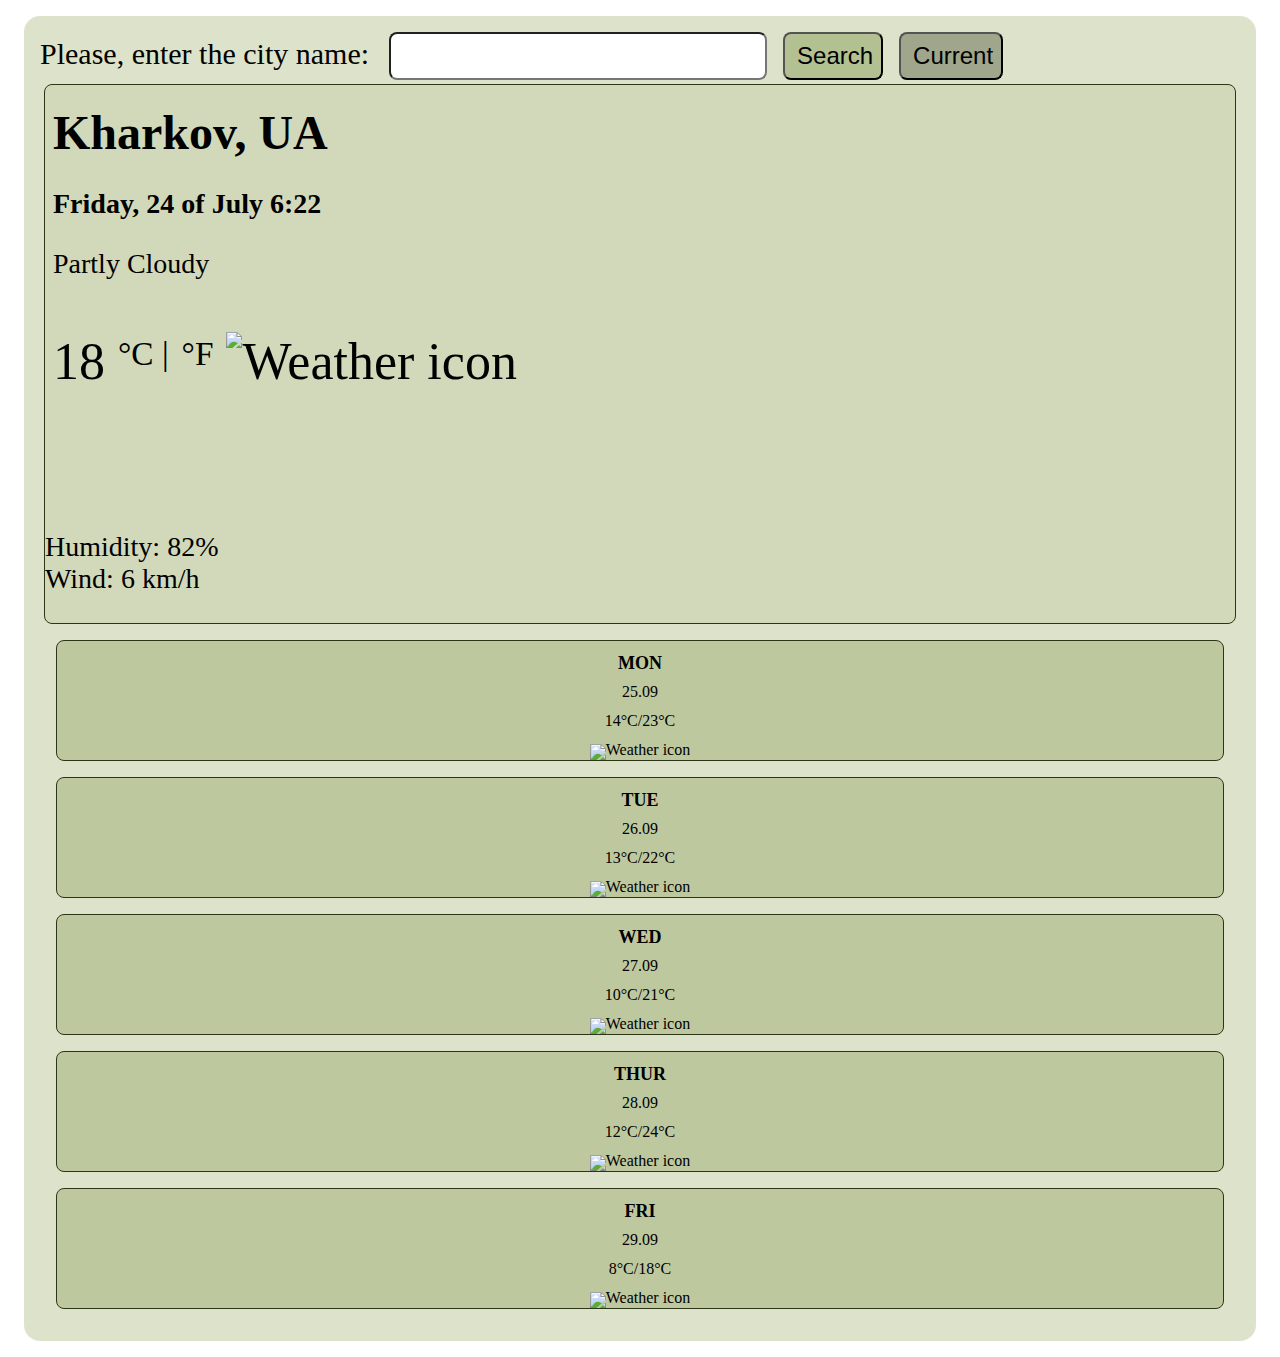
==== index.html @ f6dae7e9 "first commit" ====
<!DOCTYPE html>
<html lang="en">
  <head>
    <meta charset="UTF-8" />
    <meta name="viewport" content="width=device-width, initial-scale=1.0" />
    <title>Weather forecast</title>
    <link
      href="https://cdn.jsdelivr.net/npm/bootstrap@5.3.2/dist/css/bootstrap.min.css"
      rel="stylesheet"
      integrity="sha384-T3c6CoIi6uLrA9TneNEoa7RxnatzjcDSCmG1MXxSR1GAsXEV/Dwwykc2MPK8M2HN"
      crossorigin="anonymous"
    />
    <script src="https://unpkg.com/axios@1.1.2/dist/axios.min.js"></script>
    <link rel="stylesheet" href="styles/styles.css" />
  </head>
  <body>
    <div class="container">
      <main class="wraper">
        <form action="" id="search-form">
          <label for="city-name" class="label-sity-name"
            >Please, enter the city name:</label
          >
          <input
            type="text"
            class="form-text"
            name="city"
            id="city-name-input"
          />
          <input
            type="submit"
            class="button-search"
            value="Search"
            id="button-search-input"
          />
          <input
            type="button"
            class="button-current"
            value="Current"
            id="button-current-input"
          />
        </form>

        <div class="row main-window">
          <div class="col-8">
            <h1 class="city">
              <span id="current-city"> Kharkov</span>,
              <span id="current-country"> UA</span>
            </h1>
            <p class="current-date" id="demo">Sunday, 24 of September 22:00</p>
            <p class="sky" id="sky">Partly cloudy</p>
            <p class="temperature">
              <span id="temperature-value"> 18 </span>
              <span class="units">
                <a href="#" class="celsius-link-a" id="celsius-link"
                  ><sup> °C |</sup></a
                >
                <a href="#" class="celsius-link-a" id="fahrenheit-link"
                  ><sup>°F</sup></a
                >
              </span>
              <img
                class="img-main"
                src="https://cdn.icon-icons.com/icons2/2533/PNG/96/sun_weather_icon_152003.png"
                alt="Weather icon"
                width="120"
              />
            </p>
          </div>
          <div class="col-4 humidity">
            <p>
              Humidity: <span id="humidity"> 82</span>% <br />
              Wind: <span id="wind"> 6 </span>km/h
            </p>
          </div>
        </div>

        <div class="row">
          <div class="col">
            <h2 class="day-of-week">MON</h2>
            <p>25.09</p>
            <p>14°C/23°C</p>
            <img
              src="https://cdn.icon-icons.com/icons2/2533/PNG/96/sun_weather_icon_152003.png"
              alt="Weather icon"
            />
          </div>
          <div class="col">
            <h2 class="day-of-week">TUE</h2>
            <p>26.09</p>
            <p>13°C/22°C</p>
            <img
              src="https://cdn.icon-icons.com/icons2/2533/PNG/96/sunny_weather_icon_152004.png"
              alt="Weather icon"
            />
          </div>
          <div class="col">
            <h2 class="day-of-week">WED</h2>
            <p>27.09</p>
            <p>10°C/21°C</p>
            <img
              src="https://cdn.icon-icons.com/icons2/2533/PNG/96/sunny_weather_icon_152004.png"
              alt="Weather icon"
            />
          </div>
          <div class="col">
            <h2 class="day-of-week">THUR</h2>
            <p>28.09</p>
            <p>12°C/24°C</p>
            <img
              src="https://cdn.icon-icons.com/icons2/2533/PNG/96/rain_weather_icon_151998.png"
              alt="Weather icon"
            />
          </div>
          <div class="col">
            <h2 class="day-of-week">FRI</h2>
            <p>29.09</p>
            <p>8°C/18°C</p>
            <img
              src="https://cdn.icon-icons.com/icons2/2533/PNG/96/lightning_weather_icon_151999.png"
              alt="Weather icon"
            />
          </div>
        </div>
      </main>
    </div>
    <script src="scripts/date.js"></script>
  </body>
</html>
---- styles/styles.css ----
body {
  background-image: url("https://media.istockphoto.com/id/517188688/ru/%D1%84%D0%BE%D1%82%D0%BE/%D0%B3%D0%BE%D1%80%D0%BD%D1%8B%D0%B9-%D0%BB%D0%B0%D0%BD%D0%B4%D1%88%D0%B0%D1%84%D1%82.jpg?s=612x612&w=0&k=20&c=6Qfb5YCLIkiq_hYxRmTj8t2FWwr4Yrdq2CRGVwj5Ymk=");
  background-attachment: fixed;
  background-size: cover;
}
.wraper {
  background: rgba(141, 163, 80, 0.3);
  margin: 16px;
  padding: 16px;
  border-radius: 16px;
}
.form-text {
  size: 40;
  width: 350px;
  padding: 8px;
  padding-left: 16px;
  border-radius: 8px;
  font-size: 24px;
  margin-left: 16px;
  color: #000;
}
.label-sity-name {
  font-size: 30px;
}
.button-search {
  background-color: rgba(118, 139, 60, 0.4);
  padding: 8px;
  padding-left: 12px;
  border-radius: 8px;
  font-size: 24px;
  margin-left: 12px;
}
.button-current {
  background-color: rgba(67, 75, 45, 0.4);
  padding: 8px;
  padding-left: 12px;
  border-radius: 8px;
  font-size: 24px;
  margin-left: 12px;
}
.main-window {
  border: 1px solid rgb(45, 53, 23);
  border-radius: 8px;
  background: rgba(118, 139, 60, 0.1);
  margin: 4px;
}
.city {
  font-size: 48px;
  margin: 8px;
  margin-top: 20px;
  text-transform: capitalize;
}
.current-date {
  font-size: 28px;
  margin-left: 8px;
  font-weight: 600;
}
.sky {
  font-size: 28px;
  margin-left: 8px;
  text-transform: capitalize;
}
.temperature {
  font-size: 52px;
  margin-left: 8px;
}
.celsius-link-a {
  font-size: 40px;
  text-decoration: none;
  color: #000;
}
.celsius-link-a:hover {
  color: #0a350f;
  text-decoration: underline;
}
.humidity {
  padding-top: 60px;
  font-size: 28px;
}
.col {
  border: 1px solid rgb(45, 53, 23);
  border-radius: 8px;
  background: rgba(118, 139, 60, 0.3);
  margin: 16px;
  text-align: center;
  line-height: 0.8;
  color: #000;
}
.col:hover {
  line-height: 0.8;
  font-size: 24px;
  font-weight: 600;
  background: rgba(118, 139, 60, 0.6);
}
.day-of-week {
  font-size: 18px;
}
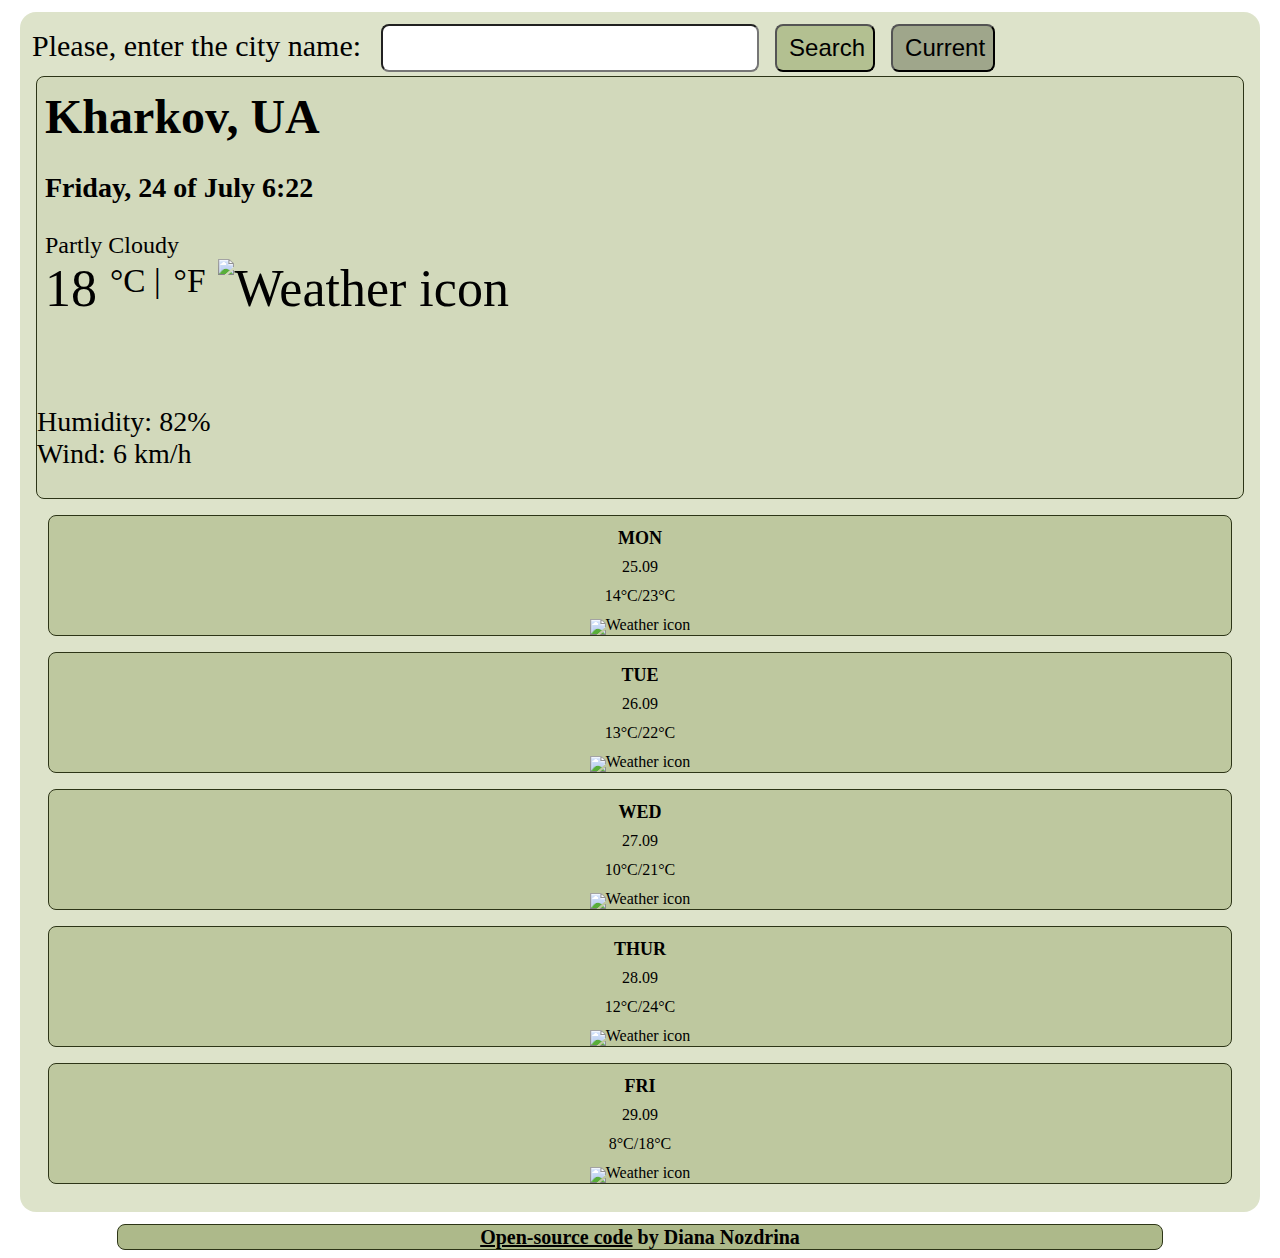
==== commit e52b63a1: "add github link" ====
--- a/index.html
+++ b/index.html
@@ -62,7 +62,7 @@
                 class="img-main"
                 src="https://cdn.icon-icons.com/icons2/2533/PNG/96/sun_weather_icon_152003.png"
                 alt="Weather icon"
-                width="120"
+                width="100"
               />
             </p>
           </div>
@@ -123,6 +123,14 @@
         </div>
       </main>
     </div>
+    <footer class="footer">
+      <a
+        class="githab"
+        href="https://github.com/NozdrinaDiana/Weather-project-new"
+        >Open-source code</a
+      >
+      by Diana Nozdrina
+    </footer>
     <script src="scripts/date.js"></script>
   </body>
 </html>
--- a/styles/styles.css
+++ b/styles/styles.css
@@ -5,8 +5,8 @@
 }
 .wraper {
   background: rgba(141, 163, 80, 0.3);
-  margin: 16px;
-  padding: 16px;
+  margin: 12px;
+  padding: 12px;
   border-radius: 16px;
 }
 .form-text {
@@ -47,7 +47,7 @@
 .city {
   font-size: 48px;
   margin: 8px;
-  margin-top: 20px;
+  margin-top: 12px;
   text-transform: capitalize;
 }
 .current-date {
@@ -56,13 +56,16 @@
   font-weight: 600;
 }
 .sky {
-  font-size: 28px;
-  margin-left: 8px;
+  font-size: 24px;
+  margin: 0 8px;
   text-transform: capitalize;
+  margin-bottom: 0;
 }
 .temperature {
   font-size: 52px;
   margin-left: 8px;
+  margin-bottom: 0;
+  margin-top: 0;
 }
 .celsius-link-a {
   font-size: 40px;
@@ -95,3 +98,20 @@
 .day-of-week {
   font-size: 18px;
 }
+.footer {
+  display: block;
+  width: 80%;
+  font-weight: 600;
+  font-size: 20px;
+  border: 1px solid rgb(45, 53, 23);
+  border-radius: 8px;
+  background: rgba(118, 139, 60, 0.6);
+  text-align: center;
+
+  line-height: 0.8;
+  padding: 4px 16px;
+  margin: auto;
+}
+.githab {
+  color: #000;
+}
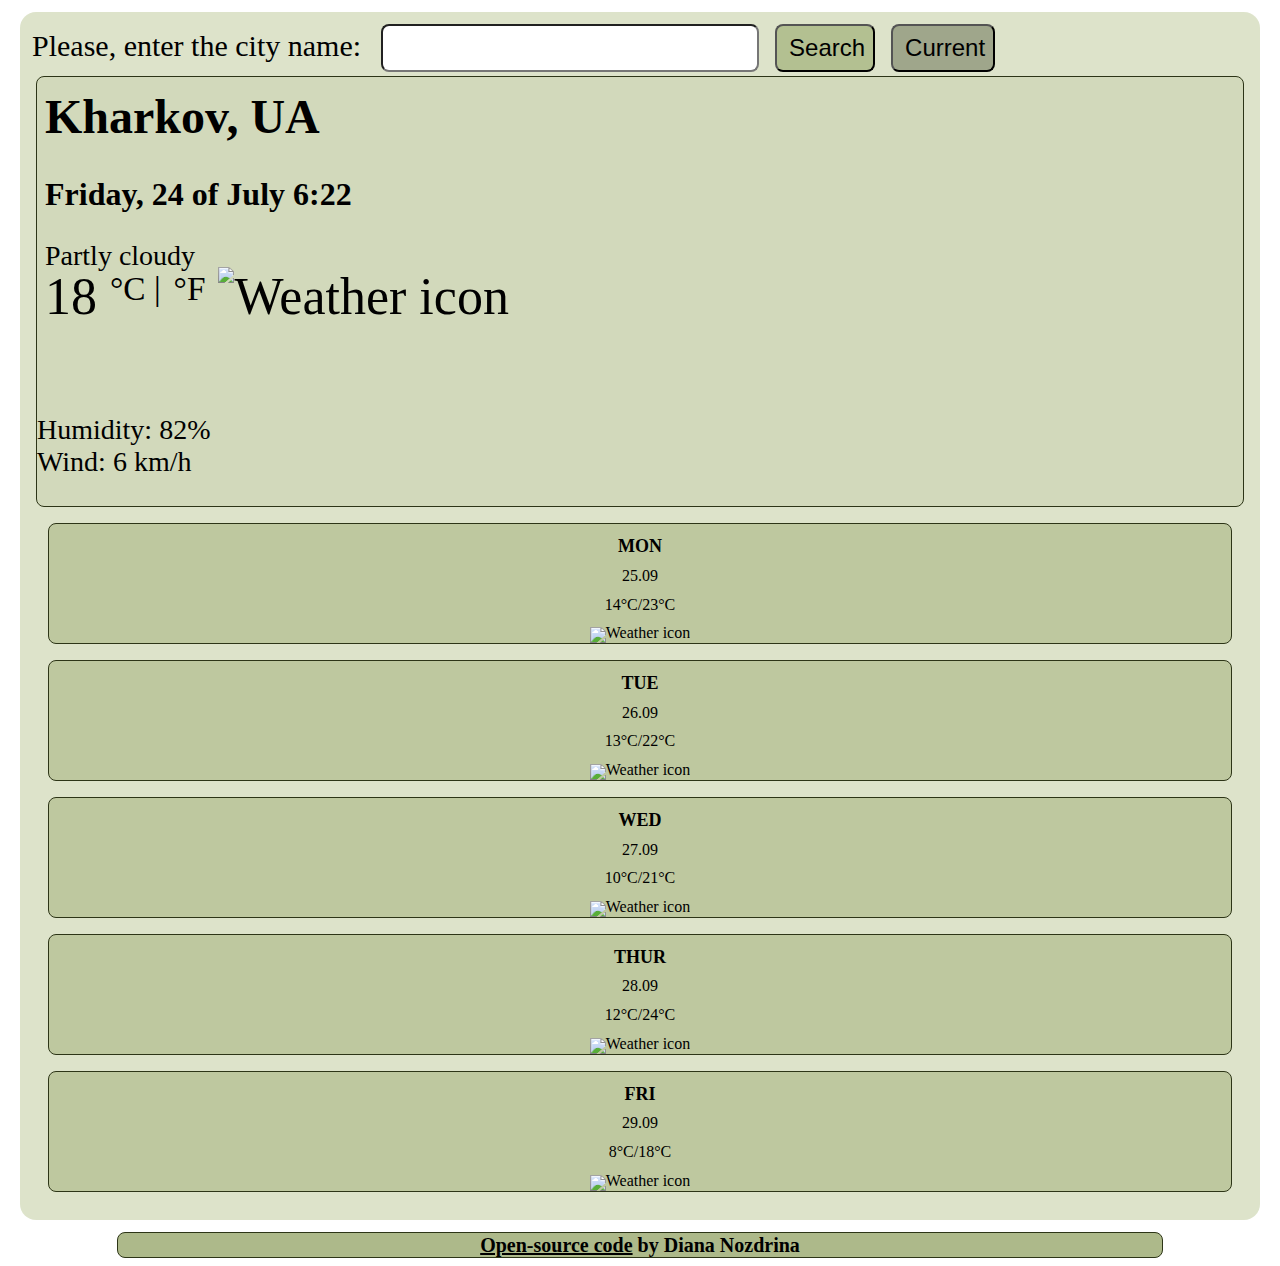
==== commit 299d18cb: "minor changes and adding a weather icon from OpenWeather" ====
--- a/index.html
+++ b/index.html
@@ -25,6 +25,7 @@
             class="form-text"
             name="city"
             id="city-name-input"
+            autocomplete="off"
           />
           <input
             type="submit"
@@ -60,9 +61,10 @@
               </span>
               <img
                 class="img-main"
+                id="main-icon"
                 src="https://cdn.icon-icons.com/icons2/2533/PNG/96/sun_weather_icon_152003.png"
                 alt="Weather icon"
-                width="100"
+                width="110"
               />
             </p>
           </div>
@@ -82,6 +84,7 @@
             <img
               src="https://cdn.icon-icons.com/icons2/2533/PNG/96/sun_weather_icon_152003.png"
               alt="Weather icon"
+              width="100"
             />
           </div>
           <div class="col">
@@ -91,6 +94,7 @@
             <img
               src="https://cdn.icon-icons.com/icons2/2533/PNG/96/sunny_weather_icon_152004.png"
               alt="Weather icon"
+              width="100"
             />
           </div>
           <div class="col">
@@ -100,6 +104,7 @@
             <img
               src="https://cdn.icon-icons.com/icons2/2533/PNG/96/sunny_weather_icon_152004.png"
               alt="Weather icon"
+              width="100"
             />
           </div>
           <div class="col">
@@ -109,6 +114,7 @@
             <img
               src="https://cdn.icon-icons.com/icons2/2533/PNG/96/rain_weather_icon_151998.png"
               alt="Weather icon"
+              width="100"
             />
           </div>
           <div class="col">
@@ -118,6 +124,7 @@
             <img
               src="https://cdn.icon-icons.com/icons2/2533/PNG/96/lightning_weather_icon_151999.png"
               alt="Weather icon"
+              width="100"
             />
           </div>
         </div>
@@ -127,6 +134,7 @@
       <a
         class="githab"
         href="https://github.com/NozdrinaDiana/Weather-project-new"
+        target="_blank"
         >Open-source code</a
       >
       by Diana Nozdrina
--- a/styles/styles.css
+++ b/styles/styles.css
@@ -51,15 +51,19 @@
   text-transform: capitalize;
 }
 .current-date {
-  font-size: 28px;
+  font-size: 32px;
   margin-left: 8px;
   font-weight: 600;
 }
 .sky {
-  font-size: 24px;
+  font-size: 28px;
   margin: 0 8px;
+  margin-bottom: 0;
+  line-height: 0.8;
+  font-weight: 400;
+}
+.sky:first-letter {
   text-transform: capitalize;
-  margin-bottom: 0;
 }
 .temperature {
   font-size: 52px;
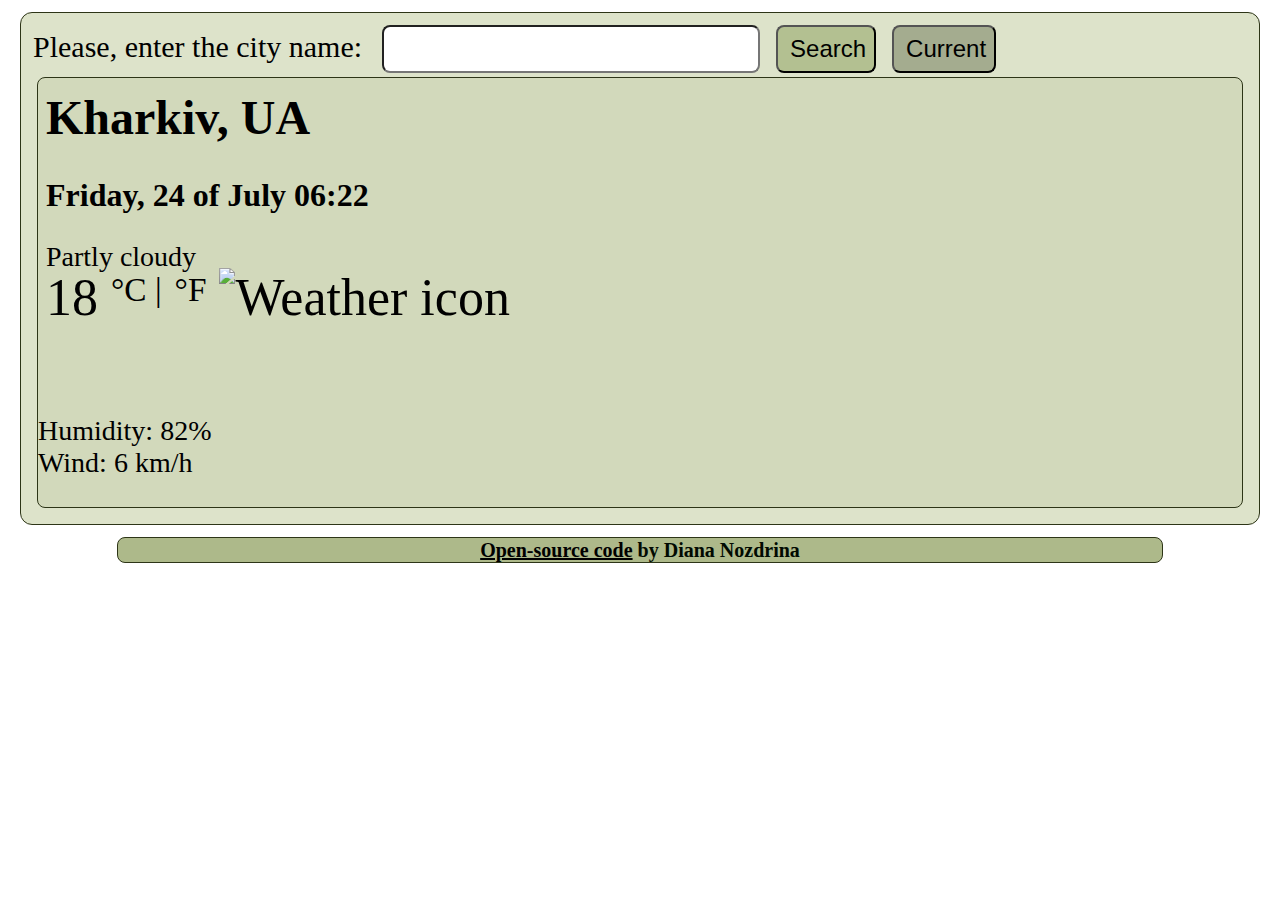
==== commit c632285b: "add api forecast" ====
--- a/index.html
+++ b/index.html
@@ -25,7 +25,6 @@
             class="form-text"
             name="city"
             id="city-name-input"
-            autocomplete="off"
           />
           <input
             type="submit"
@@ -44,7 +43,7 @@
         <div class="row main-window">
           <div class="col-8">
             <h1 class="city">
-              <span id="current-city"> Kharkov</span>,
+              <span id="current-city"> Kharkiv</span>,
               <span id="current-country"> UA</span>
             </h1>
             <p class="current-date" id="demo">Sunday, 24 of September 22:00</p>
@@ -75,59 +74,7 @@
             </p>
           </div>
         </div>
-
-        <div class="row">
-          <div class="col">
-            <h2 class="day-of-week">MON</h2>
-            <p>25.09</p>
-            <p>14°C/23°C</p>
-            <img
-              src="https://cdn.icon-icons.com/icons2/2533/PNG/96/sun_weather_icon_152003.png"
-              alt="Weather icon"
-              width="100"
-            />
-          </div>
-          <div class="col">
-            <h2 class="day-of-week">TUE</h2>
-            <p>26.09</p>
-            <p>13°C/22°C</p>
-            <img
-              src="https://cdn.icon-icons.com/icons2/2533/PNG/96/sunny_weather_icon_152004.png"
-              alt="Weather icon"
-              width="100"
-            />
-          </div>
-          <div class="col">
-            <h2 class="day-of-week">WED</h2>
-            <p>27.09</p>
-            <p>10°C/21°C</p>
-            <img
-              src="https://cdn.icon-icons.com/icons2/2533/PNG/96/sunny_weather_icon_152004.png"
-              alt="Weather icon"
-              width="100"
-            />
-          </div>
-          <div class="col">
-            <h2 class="day-of-week">THUR</h2>
-            <p>28.09</p>
-            <p>12°C/24°C</p>
-            <img
-              src="https://cdn.icon-icons.com/icons2/2533/PNG/96/rain_weather_icon_151998.png"
-              alt="Weather icon"
-              width="100"
-            />
-          </div>
-          <div class="col">
-            <h2 class="day-of-week">FRI</h2>
-            <p>29.09</p>
-            <p>8°C/18°C</p>
-            <img
-              src="https://cdn.icon-icons.com/icons2/2533/PNG/96/lightning_weather_icon_151999.png"
-              alt="Weather icon"
-              width="100"
-            />
-          </div>
-        </div>
+        <div class="forecast" id="forecast"></div>
       </main>
     </div>
     <footer class="footer">
--- a/styles/styles.css
+++ b/styles/styles.css
@@ -5,9 +5,10 @@
 }
 .wraper {
   background: rgba(141, 163, 80, 0.3);
+  border: 1px solid rgb(45, 53, 23);
   margin: 12px;
   padding: 12px;
-  border-radius: 16px;
+  border-radius: 12px;
 }
 .form-text {
   size: 40;
@@ -31,7 +32,7 @@
   margin-left: 12px;
 }
 .button-current {
-  background-color: rgba(67, 75, 45, 0.4);
+  background-color: rgba(80, 90, 54, 0.4);
   padding: 8px;
   padding-left: 12px;
   border-radius: 8px;
@@ -71,14 +72,16 @@
   margin-bottom: 0;
   margin-top: 0;
 }
+
 .celsius-link-a {
   font-size: 40px;
   text-decoration: none;
   color: #000;
 }
-.celsius-link-a:hover {
-  color: #0a350f;
-  text-decoration: underline;
+.celsius-link-a:hover,
+.celsius-link-a:active {
+  color: #0f5317;
+  cursor: default;
 }
 .humidity {
   padding-top: 60px;
@@ -87,20 +90,21 @@
 .col {
   border: 1px solid rgb(45, 53, 23);
   border-radius: 8px;
-  background: rgba(118, 139, 60, 0.3);
-  margin: 16px;
+  background: rgba(118, 139, 60, 0.2);
+  margin: 12px;
   text-align: center;
-  line-height: 0.8;
+  line-height: 0.6;
   color: #000;
+  font-weight: 500;
 }
 .col:hover {
   line-height: 0.8;
   font-size: 24px;
   font-weight: 600;
-  background: rgba(118, 139, 60, 0.6);
+  background: #151b0399;
 }
 .day-of-week {
-  font-size: 18px;
+  font-size: 20px;
 }
 .footer {
   display: block;
@@ -111,7 +115,7 @@
   border-radius: 8px;
   background: rgba(118, 139, 60, 0.6);
   text-align: center;
-
+  color: #010a01;
   line-height: 0.8;
   padding: 4px 16px;
   margin: auto;
